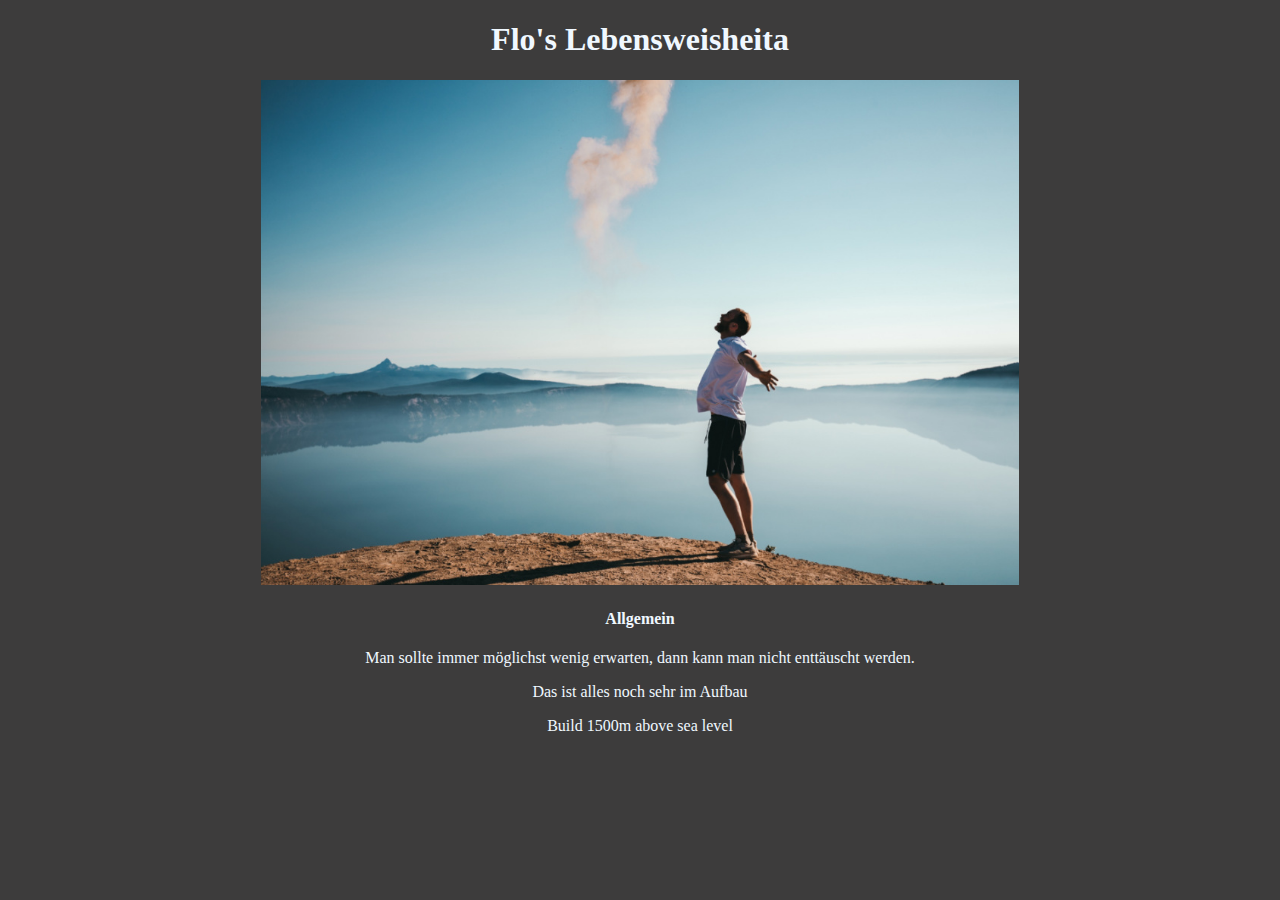
==== index.html @ d6de86a0 "Add files via upload" ====
<!doctype html>
<html lang="de">
  <head>
    <link rel="Stylesheet" type="text/css" href="Design.css"/>
    <style>



    </style>
    

    <title>Tipps für jede Lebenssituation</title>
  </head>
  <body>
    <center>
        <h1>Flo's Lebensweisheita</h1>

        <img src=Dude_am_See.jpg width="60%"/>



        <h4>Allgemein</h4>
            <p> Man sollte immer möglichst wenig erwarten, dann kann man nicht enttäuscht werden.</p>


        <p>Das ist alles noch sehr im Aufbau</p>
        <p>Build 1500m above sea level</p>
    </center>
  </body>
</html>
---- Design.css ----
/*
 * Globals
 */


/* Custom default button */
.btn-secondary,
.btn-secondary:hover,
.btn-secondary:focus {
  color: #333;
  text-shadow: none; /* Prevent inheritance from `body` */
}

h1 {
  color: aliceblue;
}
h4 {
}

h4 {text-underline: aliceblue;
}

p {}

body {
  background-color: #3D3C3C;
  color: aliceblue;
  font-family: Verdana;
}
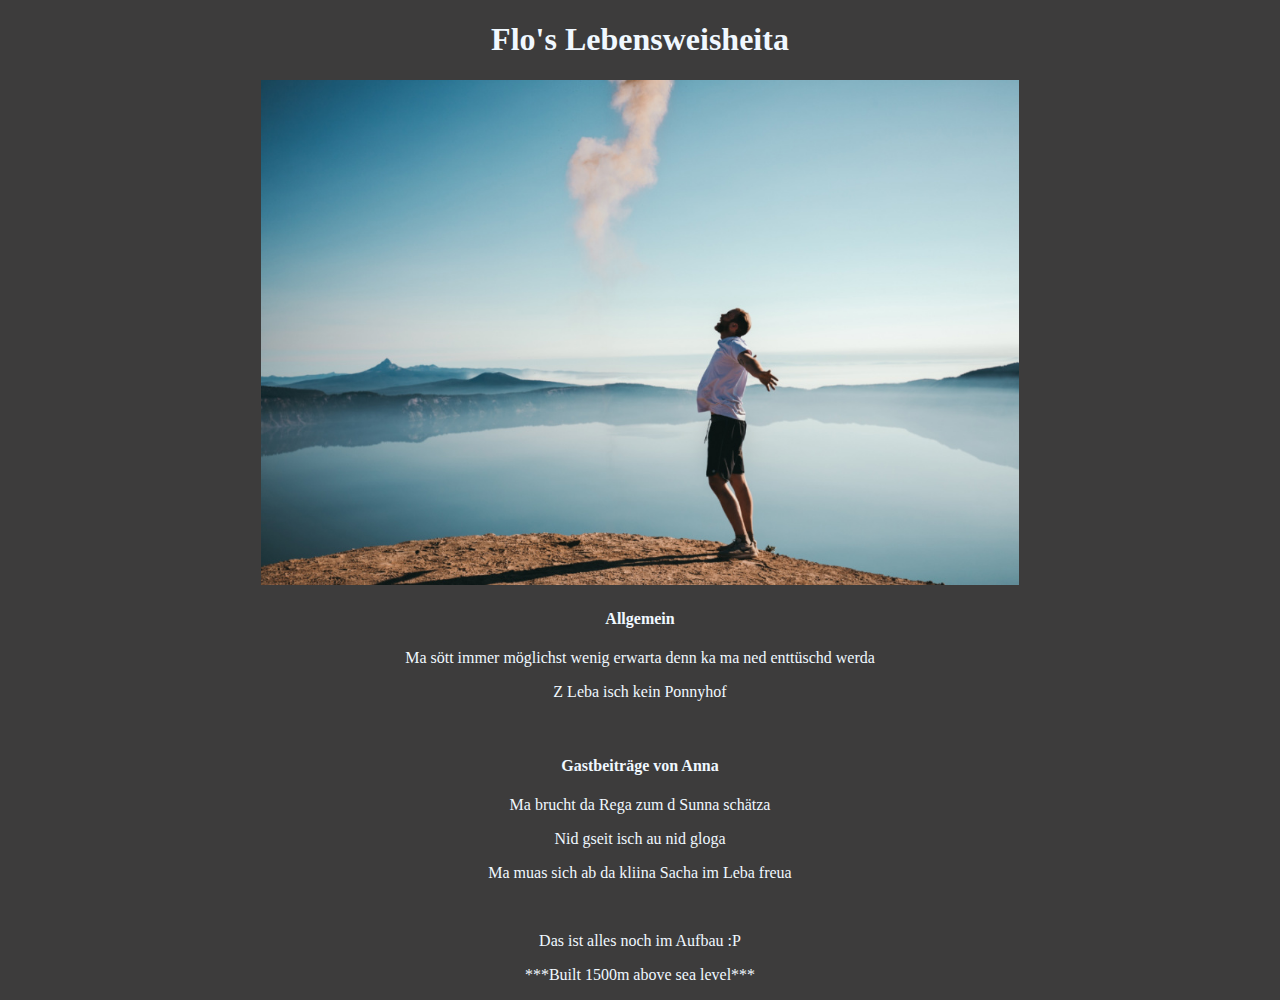
==== commit 9be0fbe1: "Add files via upload" ====
--- a/index.html
+++ b/index.html
@@ -21,11 +21,20 @@
 
 
         <h4>Allgemein</h4>
-            <p> Man sollte immer möglichst wenig erwarten, dann kann man nicht enttäuscht werden.</p>
+
+        <p> Ma sött immer möglichst wenig erwarta denn ka ma ned enttüschd werda</p>
+        <p> Z Leba isch kein Ponnyhof</p>
+        </br>
+
+        <h4> Gastbeiträge von Anna</h4>
+        <p> Ma brucht da Rega zum d Sunna schätza</p>
+        <p>Nid gseit isch au nid gloga</p>
+        <p>Ma muas sich ab da kliina Sacha im Leba freua</p>
+        </br>
 
 
-        <p>Das ist alles noch sehr im Aufbau</p>
-        <p>Build 1500m above sea level</p>
+        <p>Das ist alles noch im Aufbau :P </p>
+        <p>***Built 1500m above sea level***</p>
     </center>
   </body>
 </html>
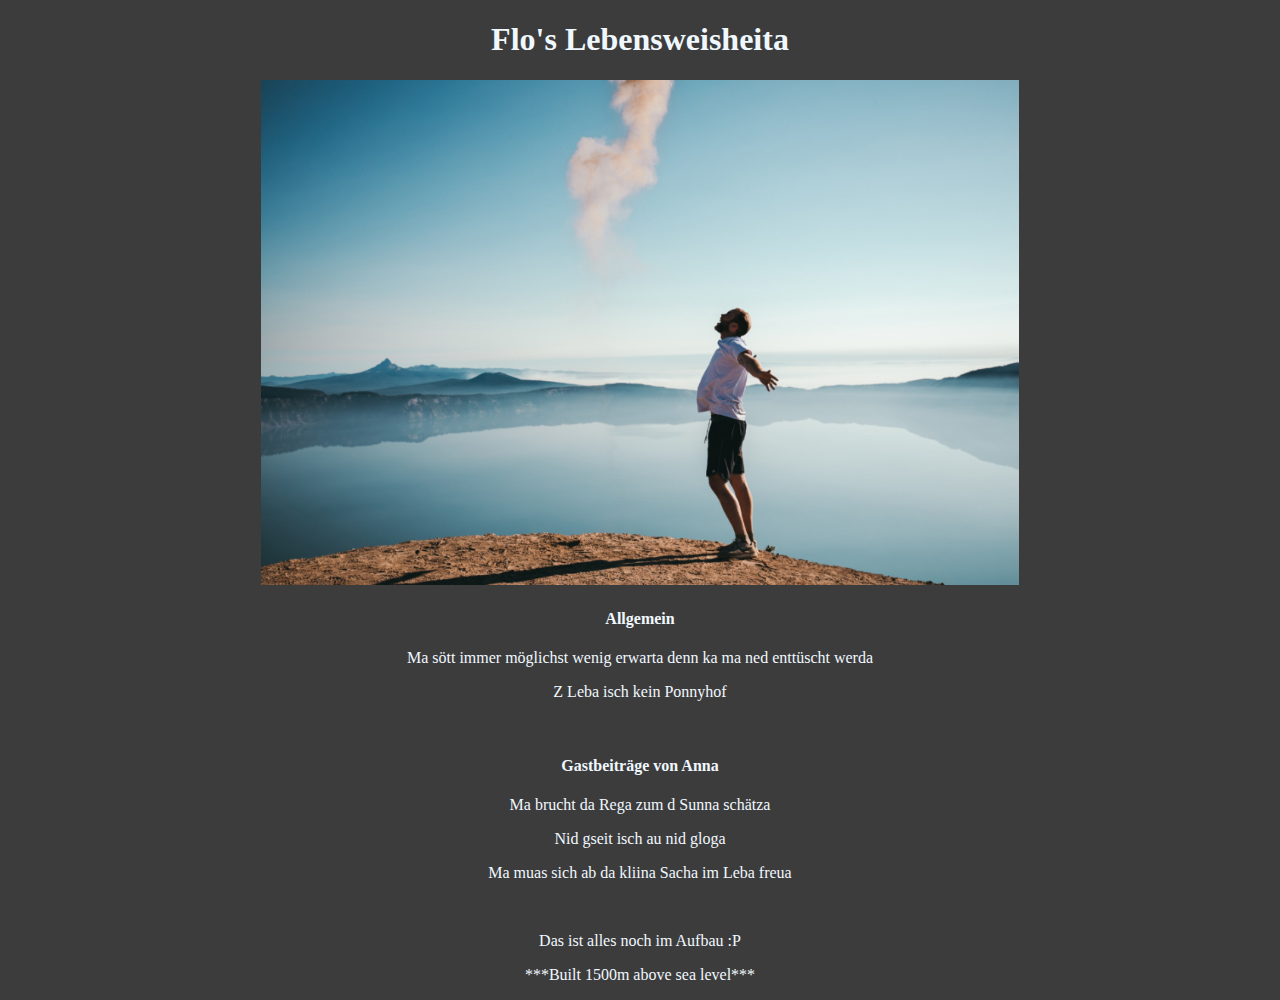
==== commit c4196158: "Update index.html" ====
--- a/index.html
+++ b/index.html
@@ -22,7 +22,7 @@
 
         <h4>Allgemein</h4>
 
-        <p> Ma sött immer möglichst wenig erwarta denn ka ma ned enttüschd werda</p>
+        <p> Ma sött immer möglichst wenig erwarta denn ka ma ned enttüscht werda</p>
         <p> Z Leba isch kein Ponnyhof</p>
         </br>
 
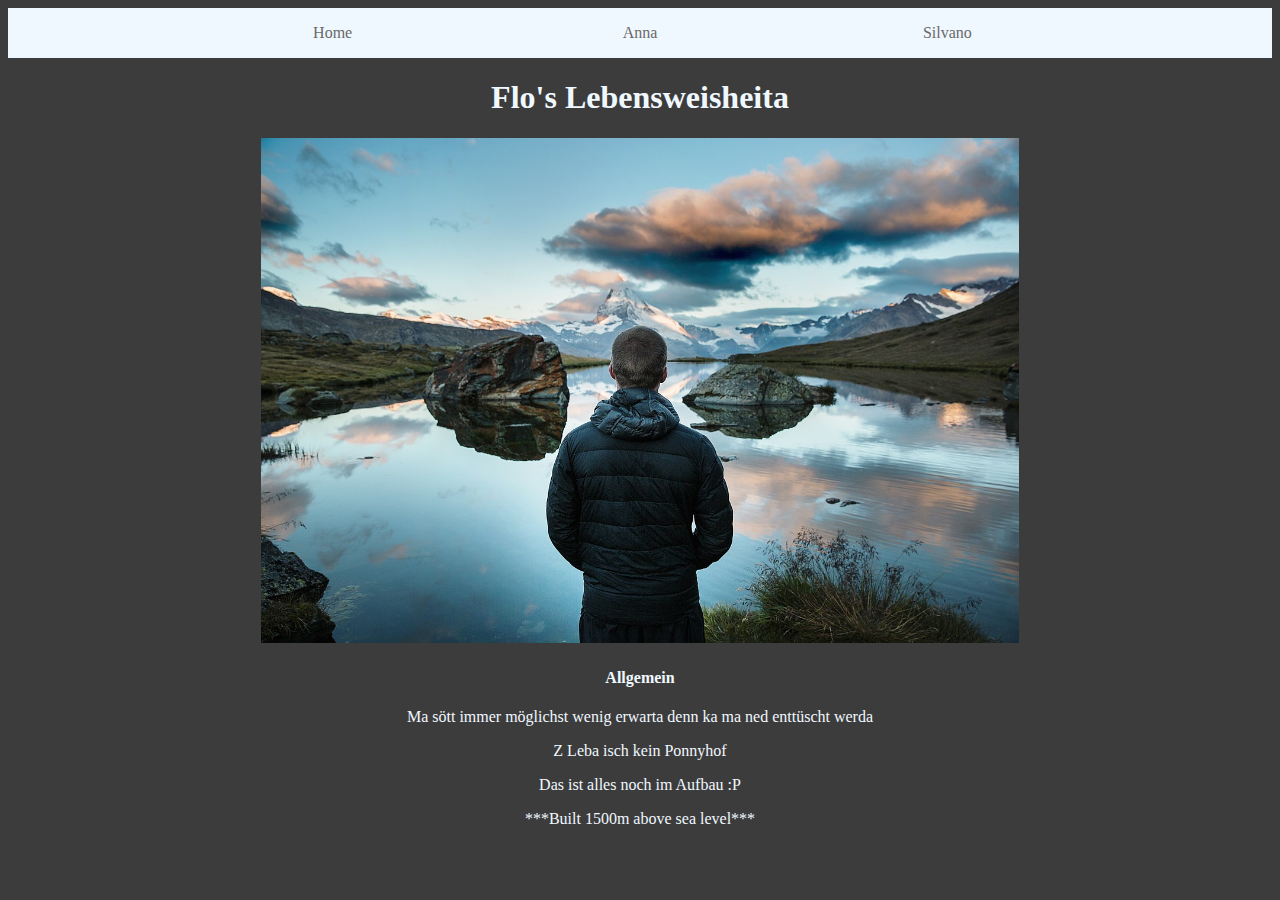
==== commit ee944e73: "Add files via upload" ====
--- a/index.html
+++ b/index.html
@@ -4,8 +4,6 @@
   <head>
     <link rel="Stylesheet" type="text/css" href="Design.css"/>
     <style>
-
-
 
     </style>
     
@@ -14,6 +12,28 @@
   </head>
   <body>
     <center>
+
+
+
+
+        </div>
+
+
+
+        <nav>
+            <div class="nav-wrapper">
+                <ul id="nav-mobile" class="right hide-on-med-and-down">
+
+                         <li class="nav-element"><a class="" href="#">Home</a></li>
+                         <li class="nav-element"><a href="Anna.html">Anna</a></li>
+                         <li class="nav-element"><a href="Silvano.html">Silvano</a></li>
+
+                </ul>
+            </div>
+        </nav>
+
+
+
         <h1>Flo's Lebensweisheita</h1>
 
         <img src=Dude_am_See.jpg width="60%"/>
@@ -24,13 +44,8 @@
 
         <p> Ma sött immer möglichst wenig erwarta denn ka ma ned enttüscht werda</p>
         <p> Z Leba isch kein Ponnyhof</p>
-        </br>
+        </div>
 
-        <h4> Gastbeiträge von Anna</h4>
-        <p> Ma brucht da Rega zum d Sunna schätza</p>
-        <p>Nid gseit isch au nid gloga</p>
-        <p>Ma muas sich ab da kliina Sacha im Leba freua</p>
-        </br>
 
 
         <p>Das ist alles noch im Aufbau :P </p>
--- a/Design.css
+++ b/Design.css
@@ -27,3 +27,32 @@
   color: aliceblue;
   font-family: Verdana;
 }
+
+nav{
+  color: #3D3C3C;
+  background-color: aliceblue;
+  text-underline-color: aliceblue;
+}
+
+
+#nav-mobile {list-style-type: none;
+display: inline-block;
+  width: 80%;
+  padding: 0;
+}
+
+.nav-element {display: inline-block;
+width: 30%;
+
+}
+.nav-element > a{text-decoration: none;
+  color: dimgray;
+}
+
+.nav-element > a:hover {border: dimgray;
+  border-style: solid;
+  border-width: 1px;
+  background-color: dimgray;
+  color: aliceblue;
+
+}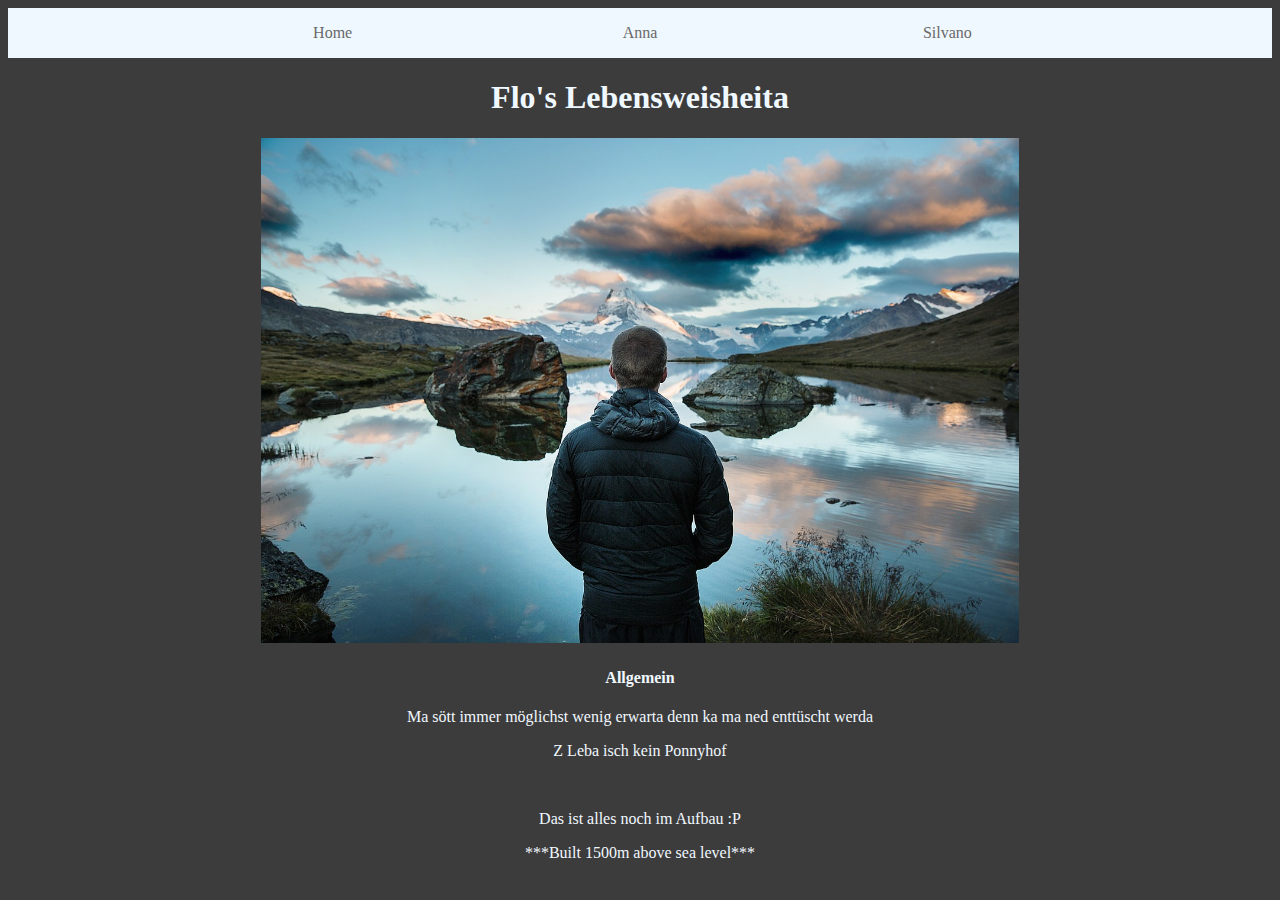
==== commit 5bce94f8: "Add files via upload" ====
--- a/index.html
+++ b/index.html
@@ -45,7 +45,7 @@
         <p> Ma sött immer möglichst wenig erwarta denn ka ma ned enttüscht werda</p>
         <p> Z Leba isch kein Ponnyhof</p>
         </div>
-
+<br/>
 
 
         <p>Das ist alles noch im Aufbau :P </p>
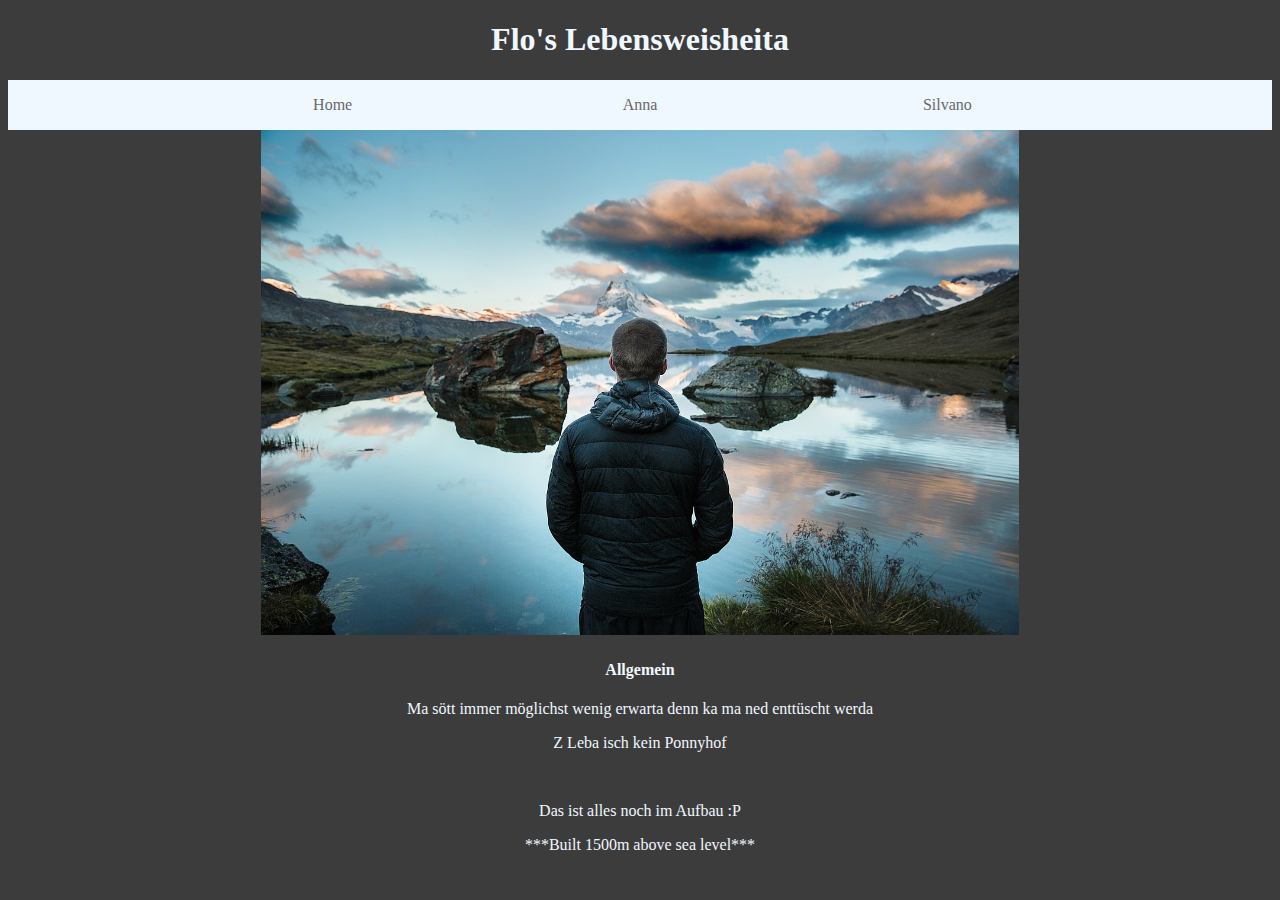
==== commit ad35f1a4: "Add files via upload" ====
--- a/index.html
+++ b/index.html
@@ -12,6 +12,8 @@
   </head>
   <body>
     <center>
+
+        <h1>Flo's Lebensweisheita</h1>
 
 
 
@@ -34,7 +36,7 @@
 
 
 
-        <h1>Flo's Lebensweisheita</h1>
+
 
         <img src=Dude_am_See.jpg width="60%"/>
 
@@ -45,11 +47,12 @@
         <p> Ma sött immer möglichst wenig erwarta denn ka ma ned enttüscht werda</p>
         <p> Z Leba isch kein Ponnyhof</p>
         </div>
-<br/>
+        <br/>
 
-
+  </body>
+  <footer>
         <p>Das ist alles noch im Aufbau :P </p>
         <p>***Built 1500m above sea level***</p>
     </center>
-  </body>
+  </footer>
 </html>
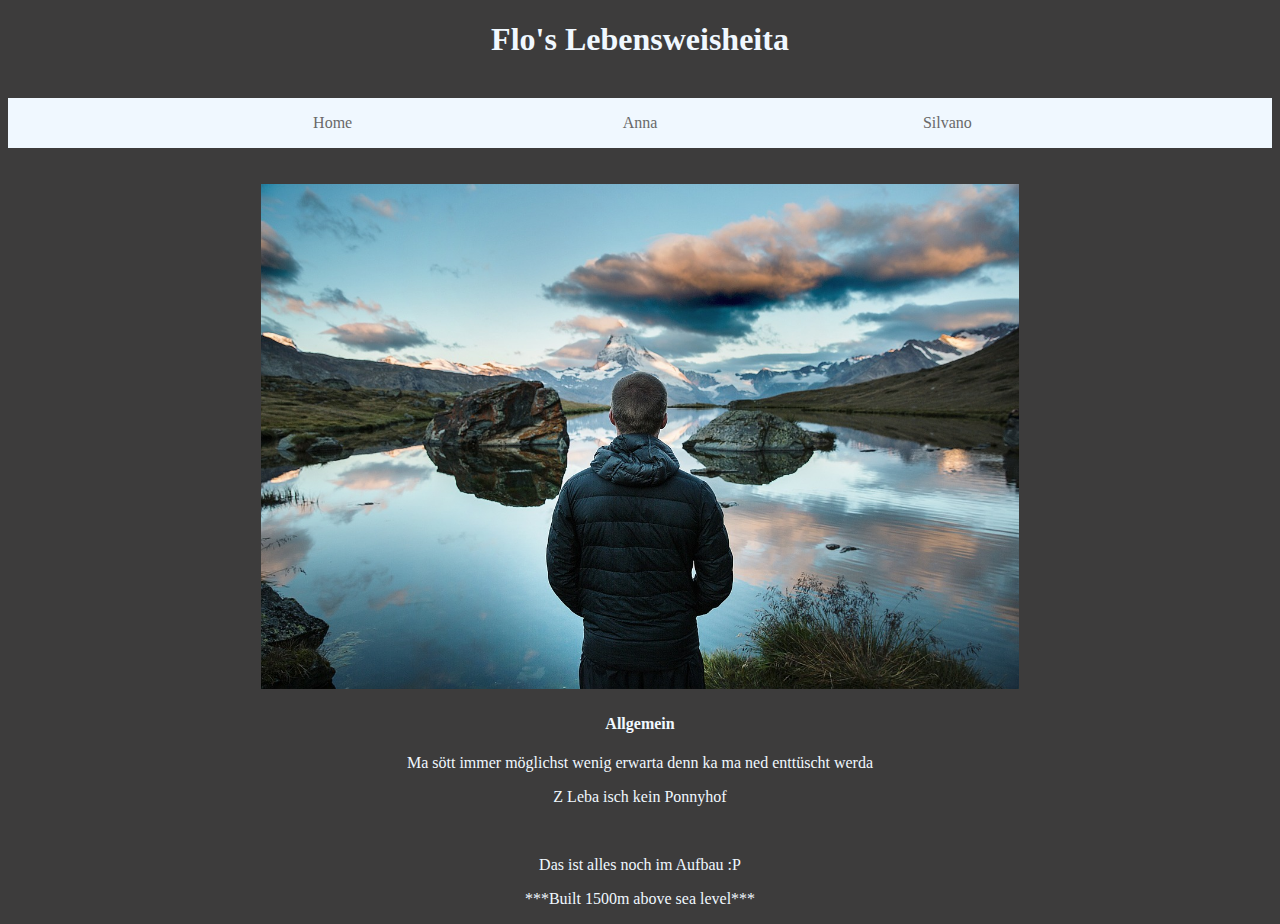
==== commit 81ec8957: "Add files via upload" ====
--- a/index.html
+++ b/index.html
@@ -14,7 +14,7 @@
     <center>
 
         <h1>Flo's Lebensweisheita</h1>
-
+        <br/>
 
 
 
@@ -33,6 +33,8 @@
                 </ul>
             </div>
         </nav>
+        <br/>
+        <br/>
 
 
 
